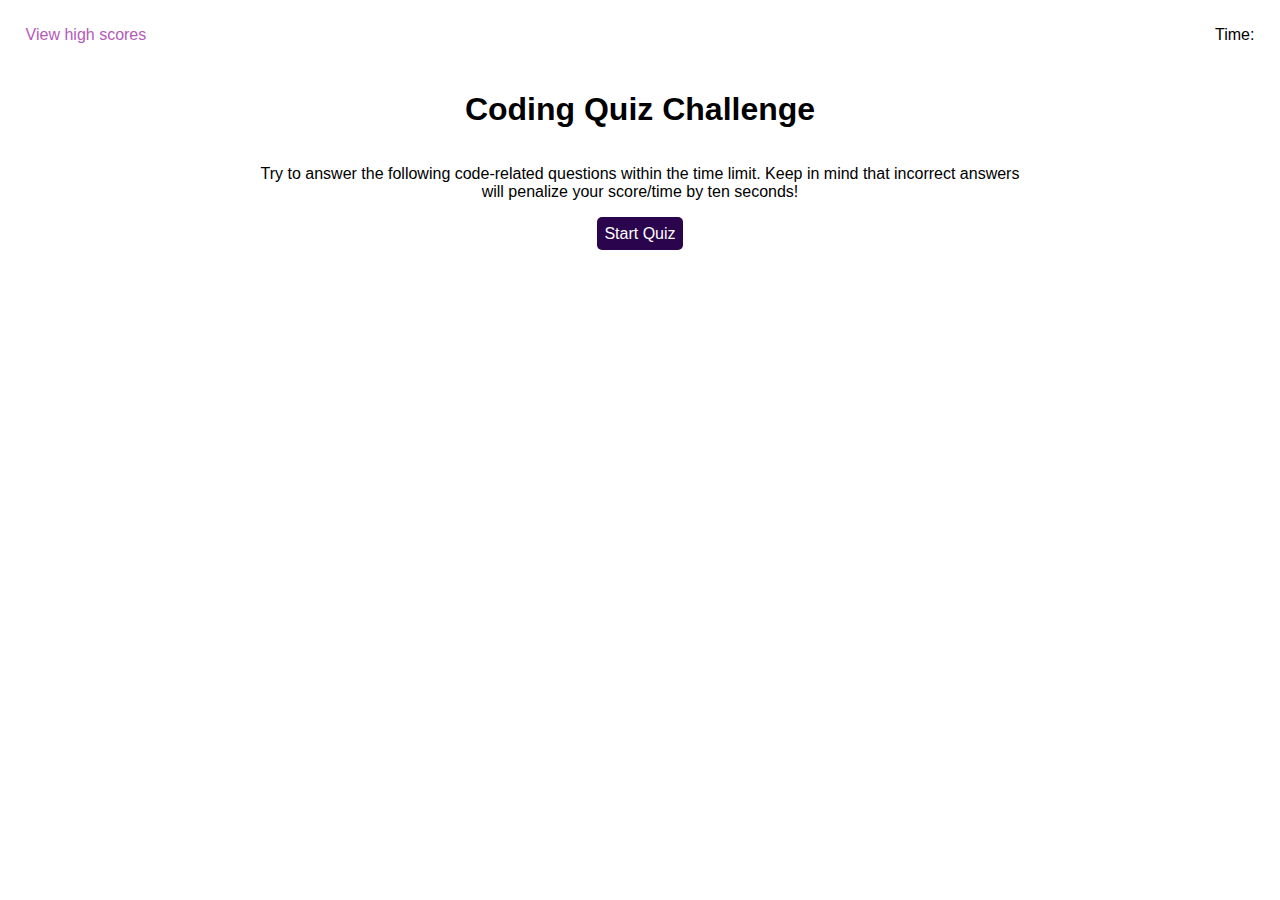
==== index.html @ dca6a002 "Built html and css code. Started timer js." ====
<!DOCTYPE html>
<html lang="en">

<head>
    <meta charset="UTF-8">
    <meta name="viewport" content="width=device-width, initial-scale=1.0">
    <title>Coding Quiz</title>
    <link rel="stylesheet" type="text/css" href="./assets/css/style.css">
</head>

<body>
    <header>
        <!-- the a element links to the high score page -->
        <div class="hsLink"><a href="./highscores.html">View high scores</a></div>
        <div class="time">Time:</div>
    </header>

    <!-- question/ answer section -->
    <section>
        <!-- h1 holds the actual question -->
        <h1>Coding Quiz Challenge
        </h1>
        <p>
            Try to answer the following code-related questions within the time limit. Keep in mind that incorrect answers will penalize your score/time by ten seconds!
        </p>

        <div class="purpButton">Start Quiz</div>

        <!-- ul will hold the answer choices -->
        <!-- <ul>
            <li class="purpButton>answer choice a</li>
            <li class="purpButton>answer choice b</li>
            <li class="purpButton>answer choice c</li>
            <li class="purpButton>answer choice d</li>
        </ul> -->
    </section>
    <script src="script.js"></script>
</body>

</html>
---- assets/css/style.css ----
body {
    display: block;
    margin: 0%;
    font-family: sans-serif;
  }

  header{
    display:flex;
    flex-direction: row;
    margin: 2%;
  }

  .hsLink{
    display:flex;
    width: 100%;
  }
  
  .time{
    display:flex;
    justify-content: end;
  }

  section {
    display: flex;
    justify-content: center;
    /* during quiz-> justify-content: left; */
    flex-wrap: wrap;
    margin-left: 20%;
    margin-right: 20%;
  }

  p {
    text-align: center;
  }

  a {
    color: rgb(180, 90, 184);
    text-decoration: none;
  }

  ul {
    list-style-type: none;
    margin-left: -35px;
  }

  .purpButton {
    background-color: rgb(42, 4, 77);
    color:white;
    margin-bottom: 10%;
    padding: 1%;
    /* answer choices-> padding:10%; */
    /* answer choices-> width:150%; */
    border-radius: 5px;
  }

  .purpButton:hover {
    background-color:rgb(180, 90, 184);
    cursor: pointer;
  }
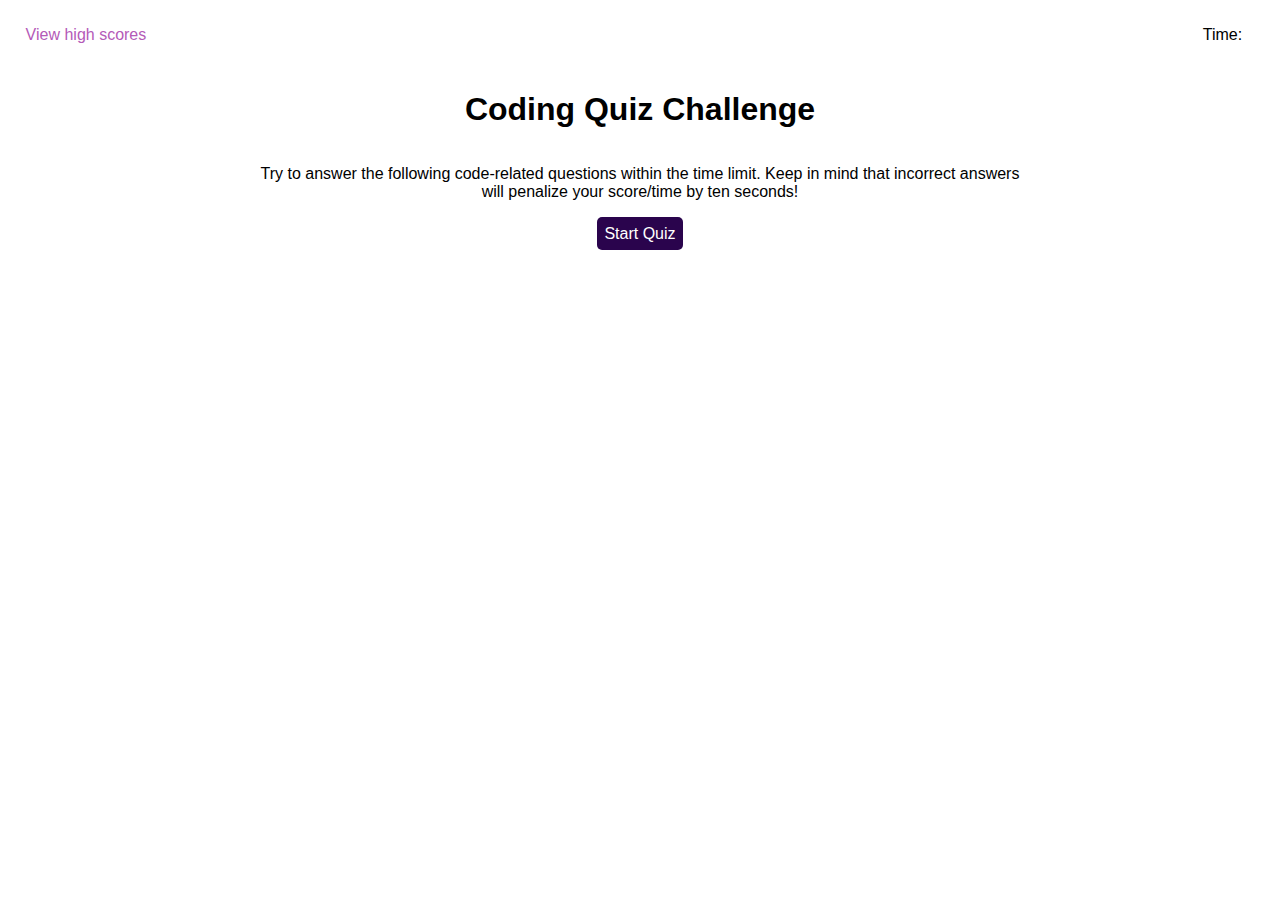
==== commit e9bc714b: "fixed timer and created event listener that starts the timer" ====
--- a/index.html
+++ b/index.html
@@ -12,7 +12,8 @@
     <header>
         <!-- the a element links to the high score page -->
         <div class="hsLink"><a href="./highscores.html">View high scores</a></div>
-        <div class="time">Time:</div>
+        <div class="timeText">Time:</div>
+        <div class="time"></div>
     </header>
 
     <!-- question/ answer section -->
@@ -34,7 +35,7 @@
             <li class="purpButton>answer choice d</li>
         </ul> -->
     </section>
-    <script src="script.js"></script>
+    <script src="./assets/js/script.js"></script>
 </body>
 
 </html>--- a/assets/css/style.css
+++ b/assets/css/style.css
@@ -15,9 +15,10 @@
     width: 100%;
   }
   
-  .time{
+  .timeText{
     display:flex;
     justify-content: end;
+    margin-right: 1%;
   }
 
   section {
